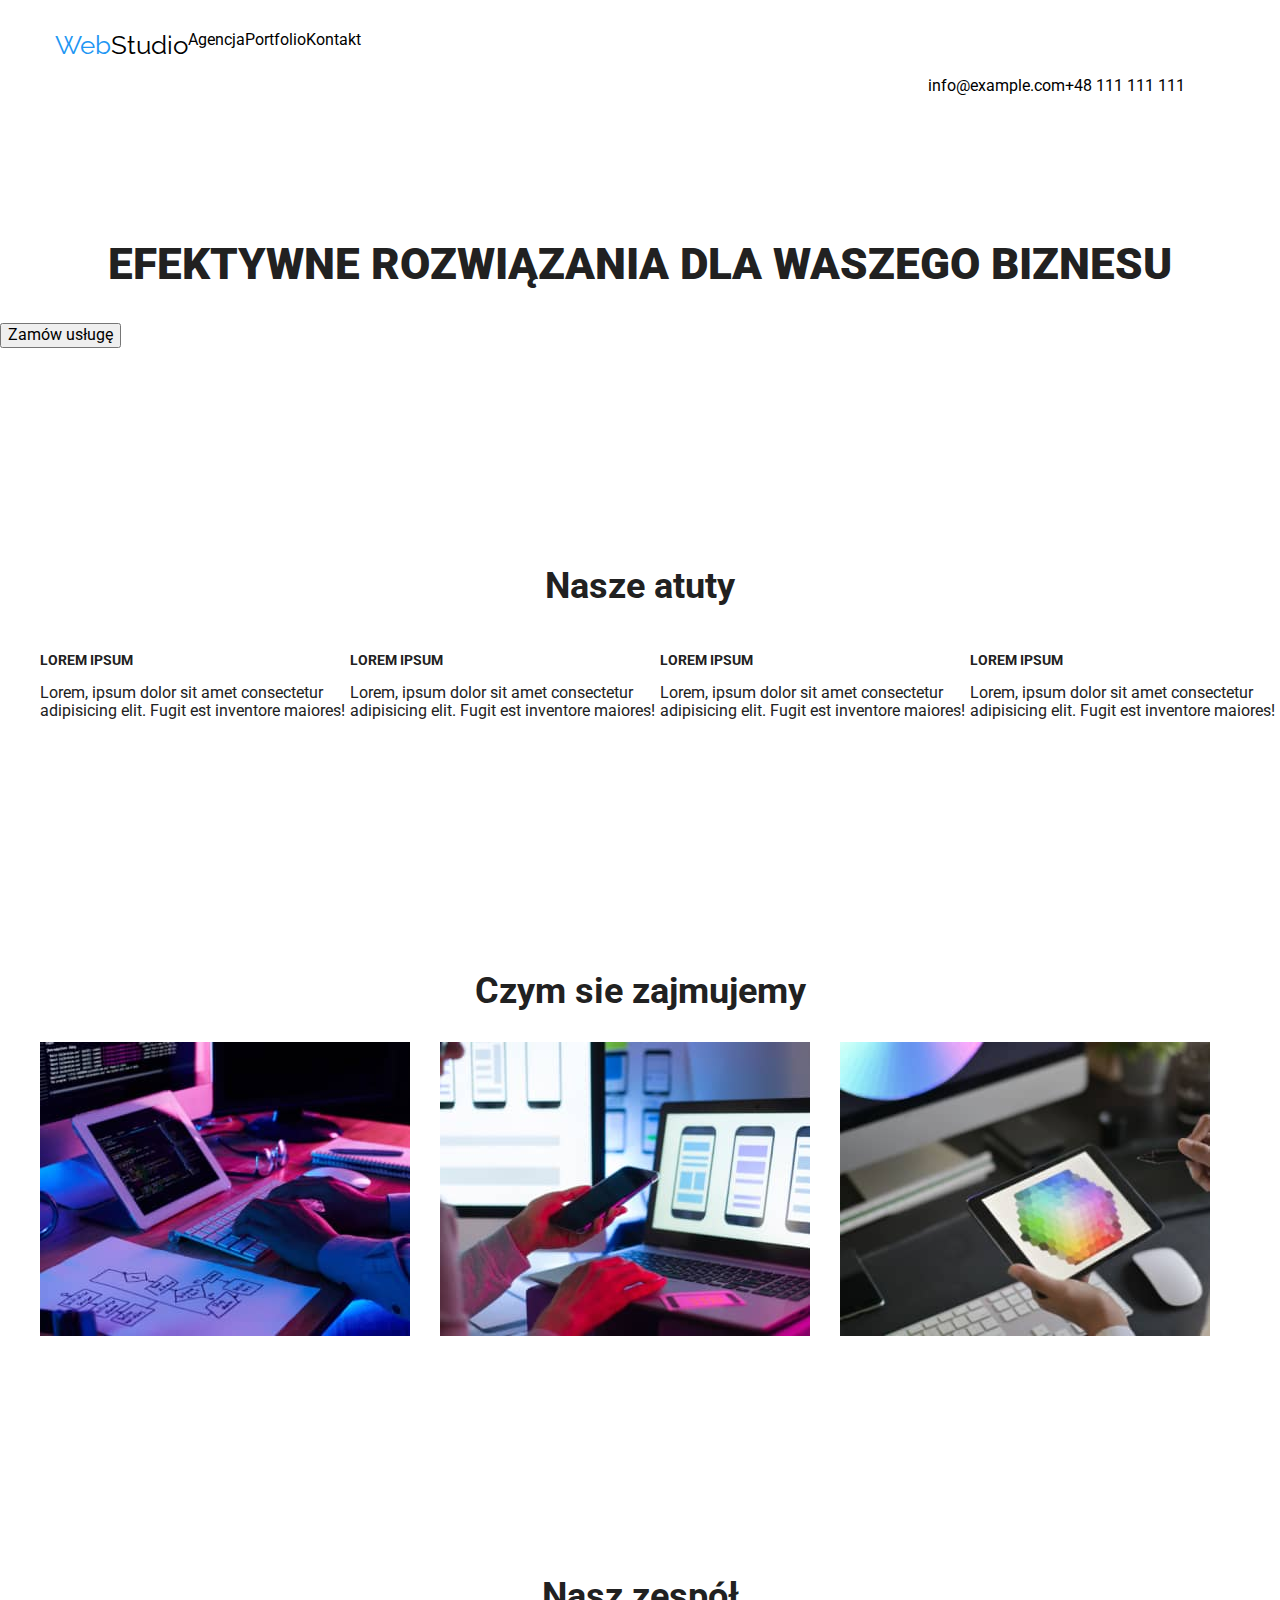
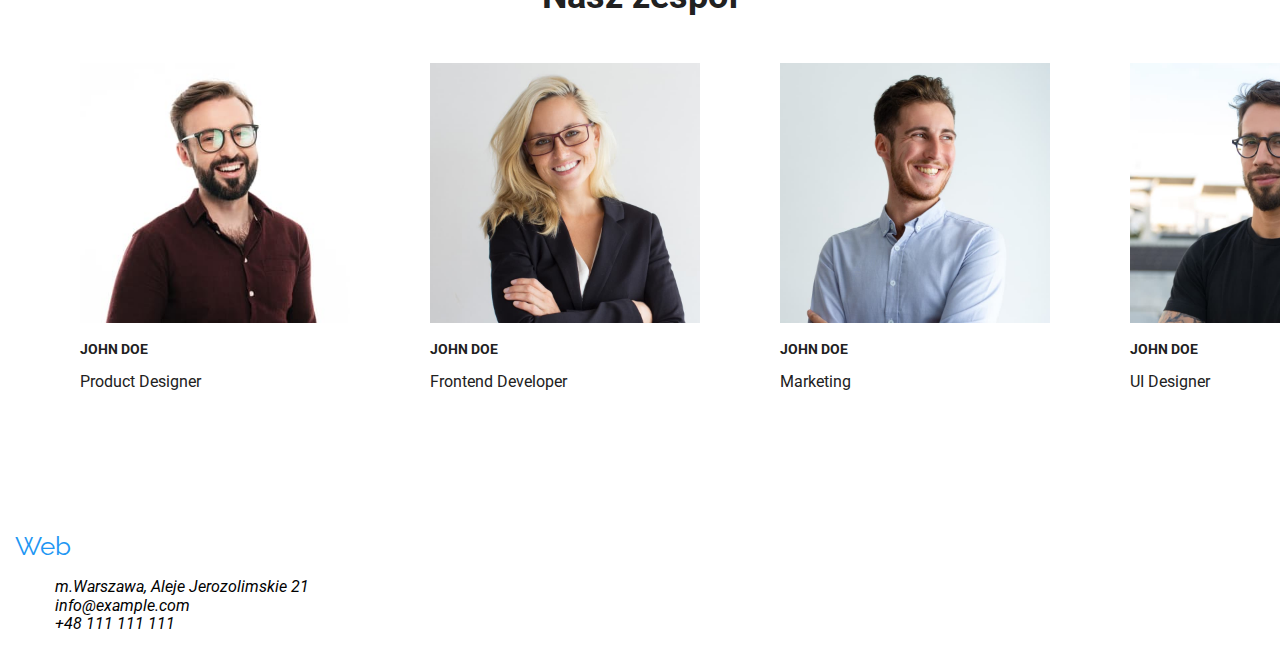
==== index.html @ 7a6cf85f "update" ====
<!DOCTYPE html>
<html lang="pl">
  <head>
    <meta charset="UTF-8" />
    <link
      rel="stylesheet"
      href="https://cdnjs.cloudflare.com/ajax/libs/modern-normalize/1.0.0/modern-normalize.min.css"
    />
    <link rel="stylesheet" href="css/styles.css" />
    <link
      href="https://fonts.googleapis.com/css2?family=Raleway:wght@700&family=Roboto:wght@400;500;700;900&display=swap"
      rel="stylesheet"
    />
    <title>Studio</title>
  </head>
  <body>
    <header class="container">
      <div class="menu">
        <nav>
          <ul class="list">
            <li>
              <a class="link" href="index.html"
                ><span class="logo">Web</span
                ><span class="logo-text-black">Studio</span></a
              >
            </li>
            <li><a class="link" href="agency.html">Agencja</a></li>
            <li><a class="link" href="portfolio.html">Portfolio</a></li>
            <li><a class="link" href="contact.html">Kontakt</a></li>
          </ul>
        </nav>
      </div>
      <div class="topcontact">
        <a class="link" href="mailto:info@example.com"> info@example.com </a>
        <a class="link" href="tel:+48111111111"> +48 111 111 111 </a>
      </div>
    </header>
    <main>
      <section class="section" class="dark-panel">
        <h1 class="section-title">Efektywne rozwiązania dla waszego biznesu</h1>
        <button class="button" id="Zamów">Zamów usługę</button>
      </section>
      <section class="section">
        <h2 class="section-title">Nasze atuty</h2>
        <ul class="list">
          <li>
            <h3>Lorem ipsum</h3>
            <p>
              Lorem, ipsum dolor sit amet consectetur adipisicing elit. Fugit
              est inventore maiores!
            </p>
          </li>
          <li>
            <h3>Lorem ipsum</h3>
            <p>
              Lorem, ipsum dolor sit amet consectetur adipisicing elit. Fugit
              est inventore maiores!
            </p>
          </li>
          <li>
            <h3>Lorem ipsum</h3>
            <p>
              Lorem, ipsum dolor sit amet consectetur adipisicing elit. Fugit
              est inventore maiores!
            </p>
          </li>
          <li>
            <h3>Lorem ipsum</h3>
            <p>
              Lorem, ipsum dolor sit amet consectetur adipisicing elit. Fugit
              est inventore maiores!
            </p>
          </li>
        </ul>
      </section>
      <section class="section">
        <h2 class="section-title">Czym sie zajmujemy</h2>
        <ul class="list">
          <li class="imgbox">
            <a href="images/homepage/comp1.jpg">
              <img
                src="images/homepage/comp1.jpg"
                alt="Dłonie pracujące na klawiaturze, z lewej strony wykres na papierze, pomiędzy klawiaturą a ekranem komputerowym tablet,wszystko skąpane w rózowym i błękitnym świetle"
              />
            </a>
          </li>
          <li class="imgbox">
            <a href="images/homepage/comp2.jpg">
              <img
                src="images/homepage/comp2.jpg"
                alt="Prawa ręka na padzie otwartego laptopa, lewa ręka trzyma telefon komórkowy a z lewej strony znajduje się ekran komputerowy."
                width="370"
                height="294"
              />
            </a>
          </li>
          <li>
            <a href="images/homepage/comp3.jpg">
              <img
                src="images/homepage/comp3.jpg"
                alt="Lewa ręka trzyma tablet ponad klawiaturą, przed ekranem komputerowym."
                width="370"
                height="294"
              />
            </a>
          </li>
        </ul>
      </section>
      <section class="section">
        <h2 class="section-title">Nasz zespół</h2>
        <ul class="list">
          <li>
            <figure>
              <img
                src="images/homepage/JohnDoeProduct.jpg"
                alt="Brodaty mężczyzna w okularach uśmiecha się"
                width="270"
                height="260"
              />
              <figcaption>
                <h3>John Doe</h3>
                <p>Product Designer</p>
              </figcaption>
            </figure>
          </li>
          <li>
            <figure>
              <img
                src="images/homepage/JohnDoeFront.jpg"
                alt="Kobieta w okularach uśmiecha się"
                width="270"
                height="260"
              />
              <figcaption>
                <h3>John Doe</h3>
                <p>Frontend Developer</p>
              </figcaption>
            </figure>
          </li>
          <li>
            <figure>
              <img
                src="images/homepage/JohnDoeMark.jpg"
                alt="Mężczyzna w białej koszuli"
                width="270"
                height="260"
              />
              <figcaption>
                <h3>John Doe</h3>
                <p>Marketing</p>
              </figcaption>
            </figure>
          </li>
          <li>
            <figure>
              <img
                src="images/homepage/JohnDoeUI.jpg"
                alt="Mężczyzna w czarnym podkoszulku"
                width="270"
                height="260"
              />
              <figcaption>
                <h3>John Doe</h3>
                <p>UI Designer</p>
              </figcaption>
            </figure>
          </li>
        </ul>
      </section>
    </main>
    <footer class="container">
      <a class="link" href="index.html"
        ><span class="logo">Web</span
        ><span class="logo-text-white">Studio</span></a
      >
      <address>
        <ul id="column" class="list">
          <li><a class="link"> m.Warszawa, Aleje Jerozolimskie 21 </a></li>
          <li>
            <a class="link" href="mailto:info@example.com">
              info@example.com
            </a>
          </li>
          <li><a class="link" href="tel:+48111111111"> +48 111 111 111 </a></li>
        </ul>
      </address>
    </footer>
  </body>
</html>
---- css/styles.css ----
:root {
  --color-brandblack: rgb(33,33,33); 
  --color-brandblue: rgb(33,150,243);
  --color-brandgrey: rgb(75,75,75);
  --color-branddark: rgb(47,48,58);
  --color-black: rgb(0,0,0);
  --color-white: rgb(255,255,255);
 }
   
  body {
    font-family: "Roboto", sans-serif;
    color: var(--color-brandblack);
  }
    
      h1 {
      font-weight: 900;
      font-size: 44px;
      line-height: 60px;
      text-transform: uppercase;
      }
      
      h2 {
      font-weight: 700;
      font-size: 36px;
      line-height: 42.19px;
      }
    
      h3 {
        font-weight: 700;
        font-size: 14px;
        line-height: 16px;
        text-transform: uppercase;
      }

      .container {
        width: 1200px;
        padding: 15px;
        border: 0px;
      }
    
  .link {
    text-decoration: none;
    color: var(--color-black);
  }
  
  .link:hover,
  .link:focus {
    color: var(--color-brandblue);
  }
  
  .list {
    list-style-type: none;
    display: flex;
  }
 
  .button:hover,
  .button:focus {
    color: var(--color-brandblue);
  }

  .container {
    width: 1200px;
    padding: 15px;
    border: 0px;
  }

  .menu {
    display: flex;
    justify-content: flex-start;
  }

  .topcontact {
    display: flex;
    justify-content: flex-end;
   }

  .section {
    padding: 94px 0px;
  }
  
  .imgbox {
    border: 0px;
    margin-right: 30px;
  }
 
/*.card-set{
  display: flex;
  flex-wrap: wrap;
  gap: 10px;
}
.card {
  flex-basis: calc(100%-20px) / 3;
  margin-bottom: 5px;

}*/

.logo {
  font-family: "Raleway", sans-serif;
  font-weight: 400;
  font-size: 26px;
  color: var(--color-brandblue);
}

.logo-text-black {
  font-family: "Raleway", sans-serif;
  font-weight: 400;
  font-size: 26px;
  color: var(--color-black);
}

.logo-text-white {
  font-family: "Raleway", sans-serif;
  font-weight: 400;
  font-size: 26px;
  color: var(--color-white);
}

#column {
  flex-direction: column;
}

.section-title {
  text-align: center;
}
 
.dark-panel {
  background-color: var(--color-branddark);
  width: 1600px;
  height: 600px;
}
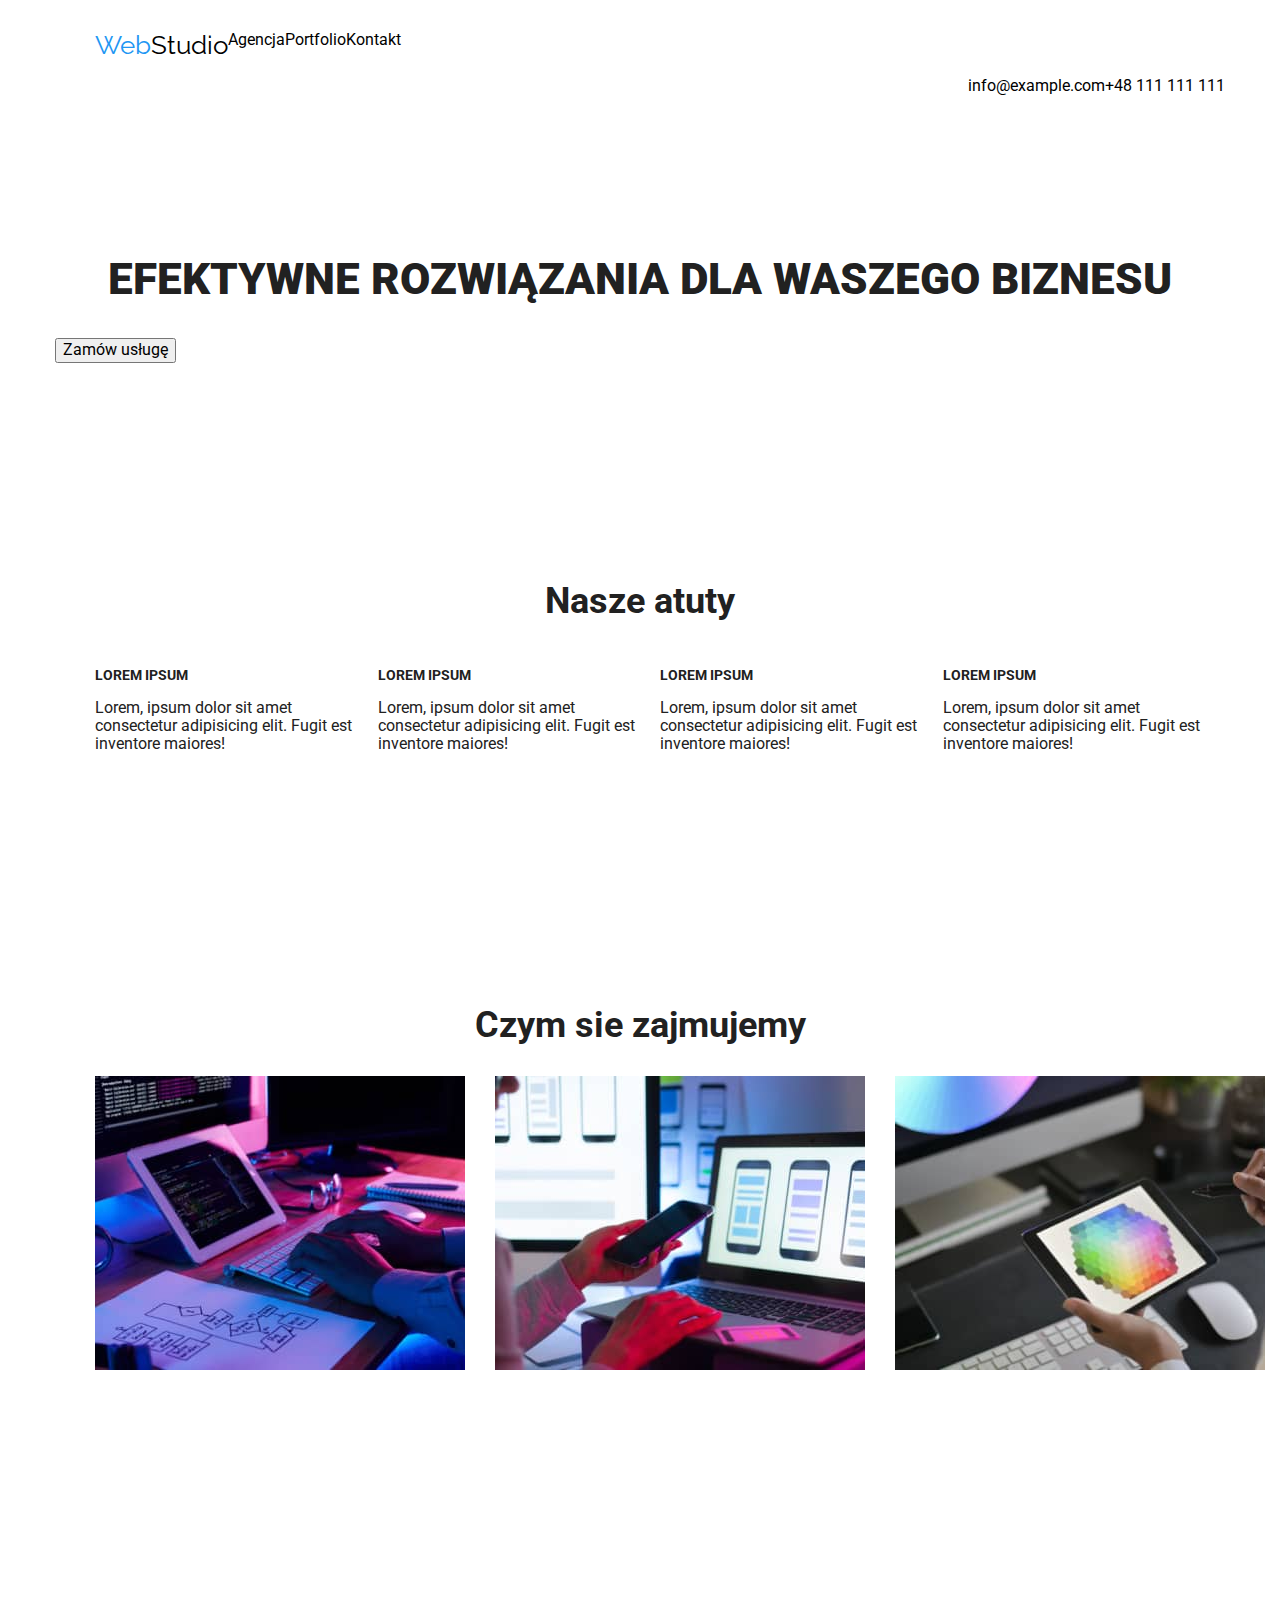
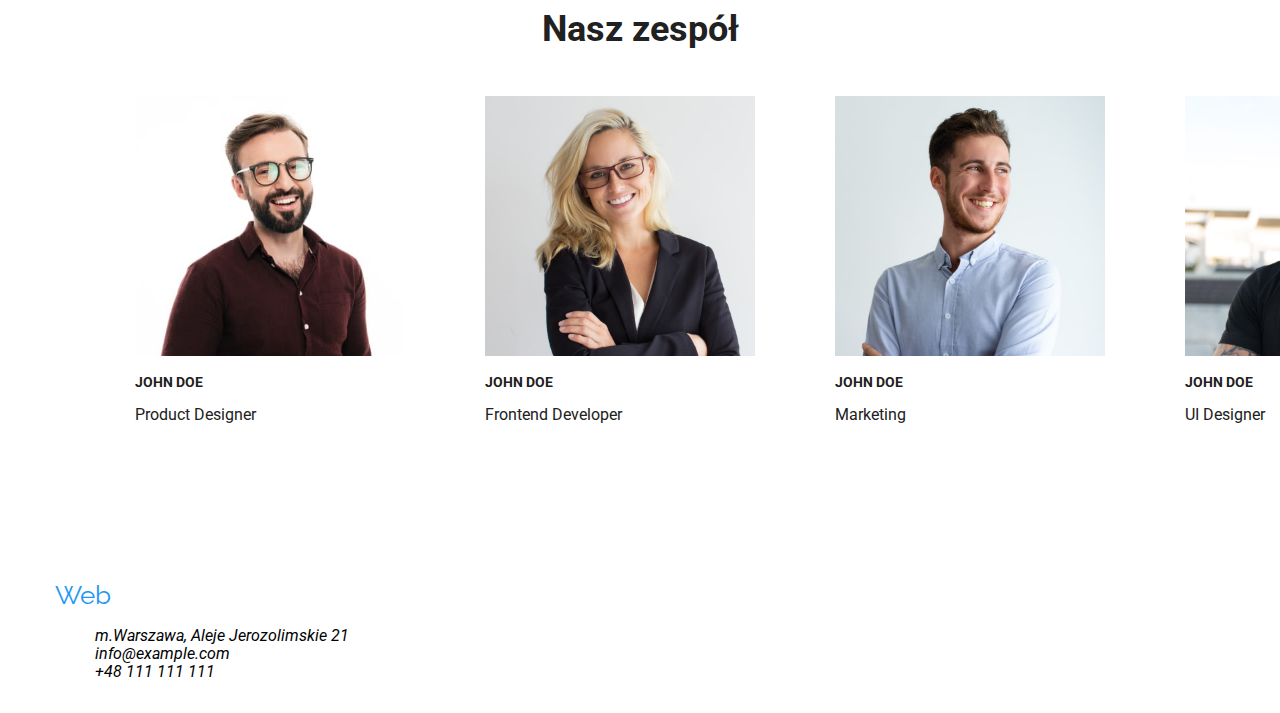
==== commit e028f93a: "Update index.html" ====
--- a/index.html
+++ b/index.html
@@ -35,7 +35,7 @@
         <a class="link" href="tel:+48111111111"> +48 111 111 111 </a>
       </div>
     </header>
-    <main>
+    <main class="container">
       <section class="section" class="dark-panel">
         <h1 class="section-title">Efektywne rozwiązania dla waszego biznesu</h1>
         <button class="button" id="Zamów">Zamów usługę</button>
--- a/css/styles.css
+++ b/css/styles.css
@@ -62,6 +62,7 @@
     width: 1200px;
     padding: 15px;
     border: 0px;
+    margin: auto;
   }
 
   .menu {
@@ -124,6 +125,7 @@
 }
  
 .dark-panel {
+  display: inline;
   background-color: var(--color-branddark);
   width: 1600px;
   height: 600px;
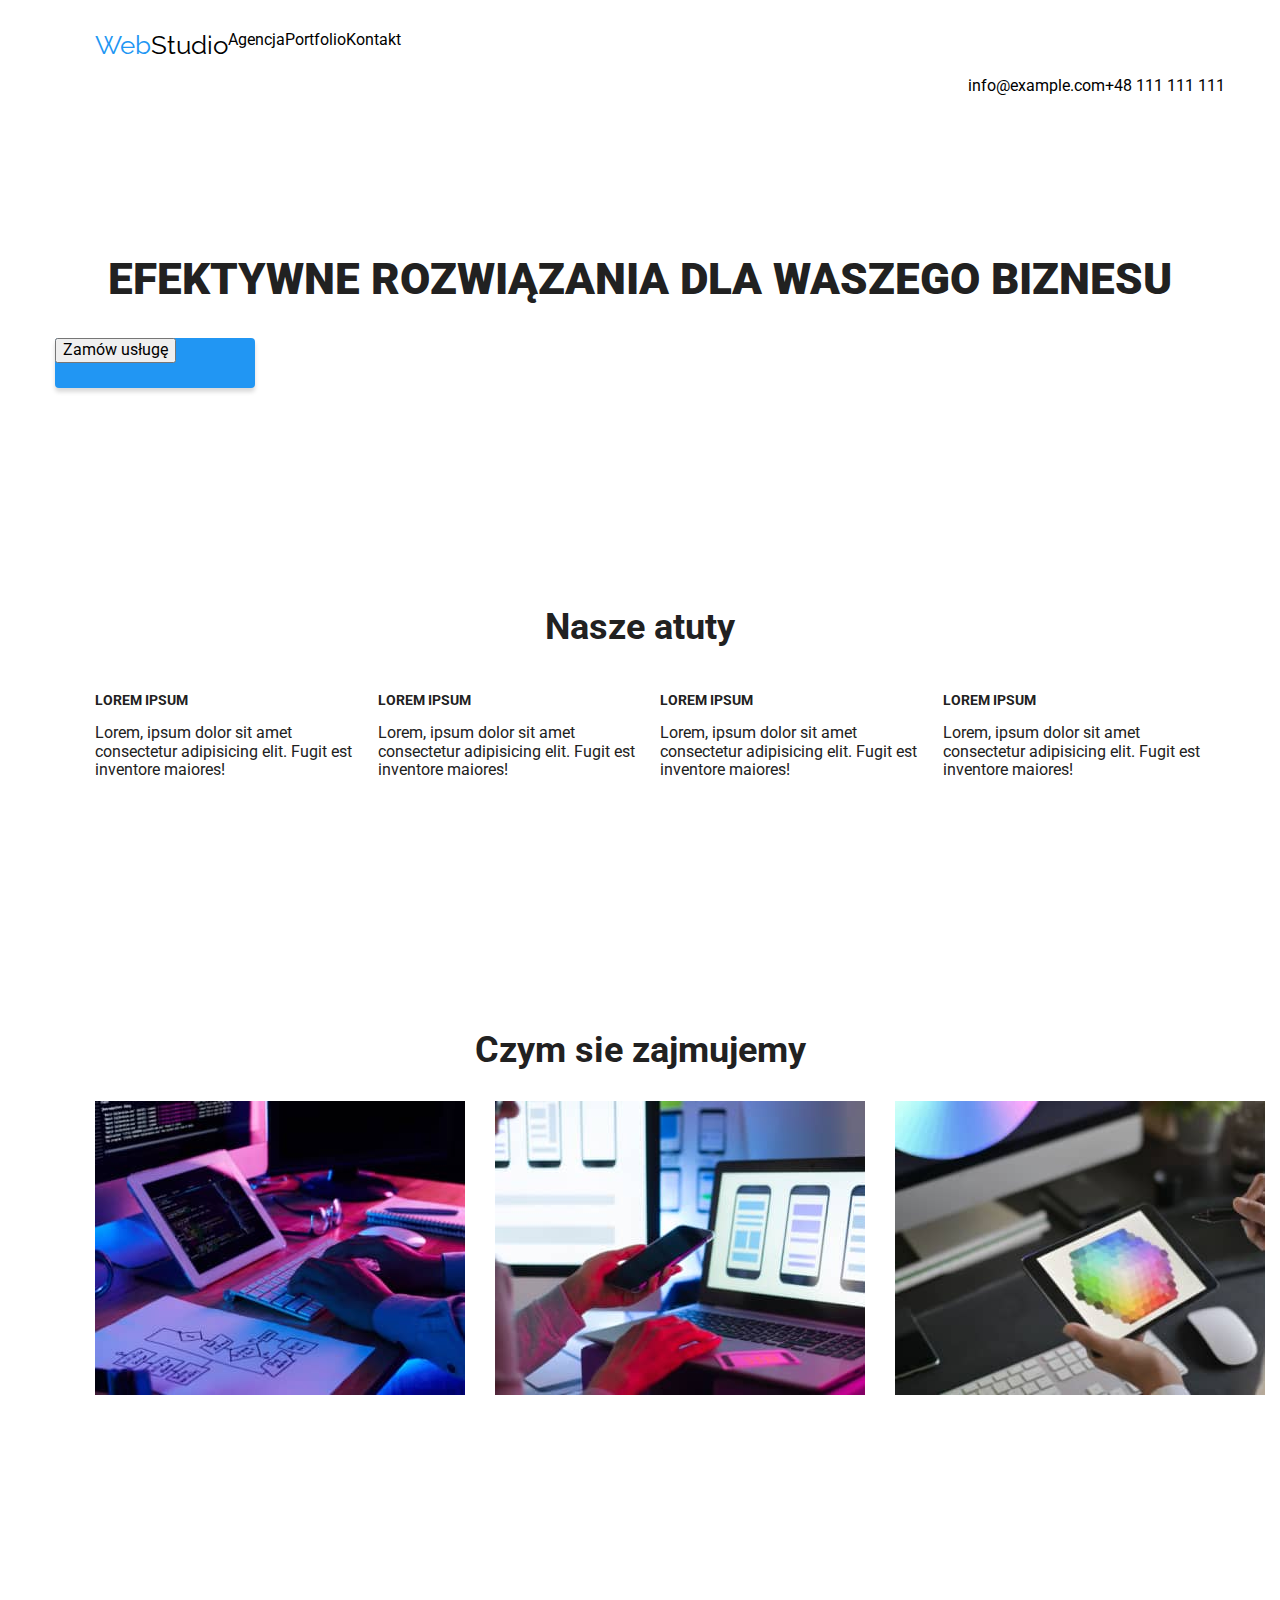
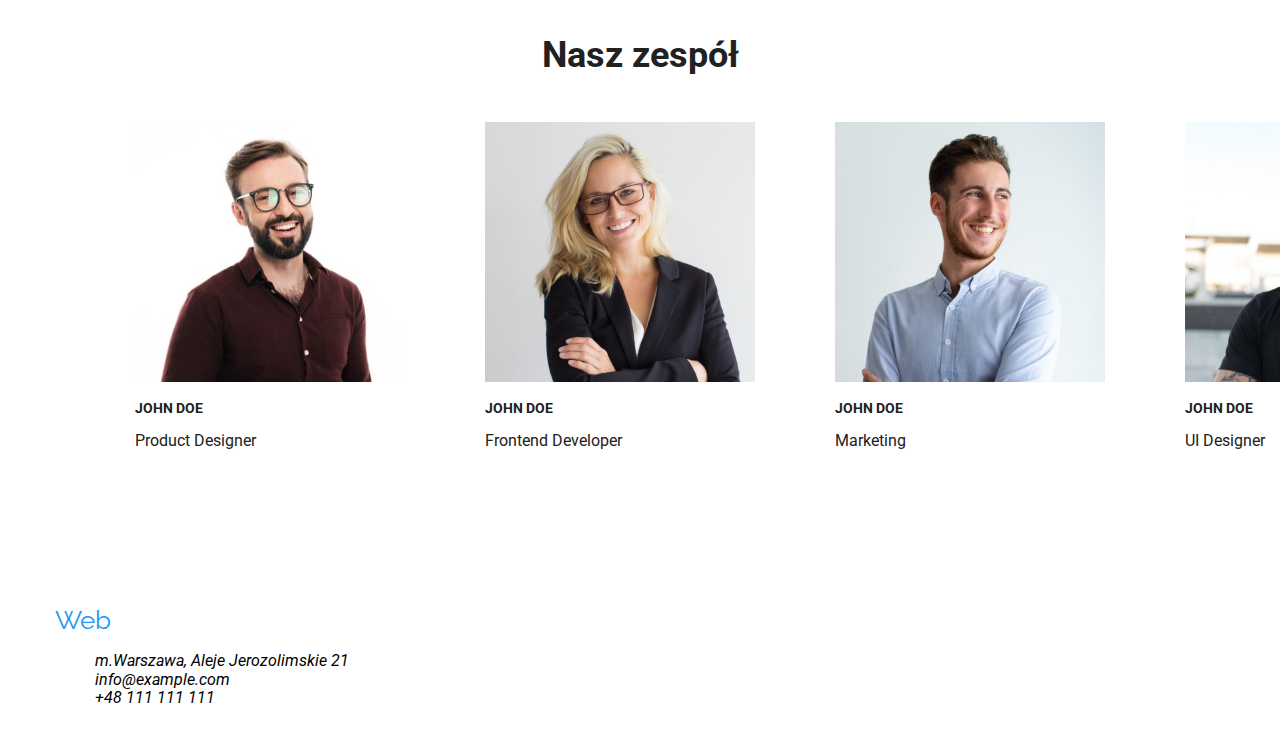
==== commit 8d75bfa7: "update" ====
--- a/index.html
+++ b/index.html
@@ -38,7 +38,9 @@
     <main class="container">
       <section class="section" class="dark-panel">
         <h1 class="section-title">Efektywne rozwiązania dla waszego biznesu</h1>
-        <button class="button" id="Zamów">Zamów usługę</button>
+        <div class="box-button">
+        <button class="button" id="Zamów" ">Zamów usługę</button>
+      </div>
       </section>
       <section class="section">
         <h2 class="section-title">Nasze atuty</h2>
--- a/css/styles.css
+++ b/css/styles.css
@@ -76,6 +76,7 @@
    }
 
   .section {
+    display: block;
     padding: 94px 0px;
   }
   
@@ -130,3 +131,13 @@
   width: 1600px;
   height: 600px;
 }
+
+.box-button {
+width: 200px;
+height: 50px;
+left: 700px;
+top: 430px;
+background: var(--color-brandblue);
+box-shadow: 0px 4px 4px rgba(0, 0, 0, 0.15);
+border-radius: 4px;
+}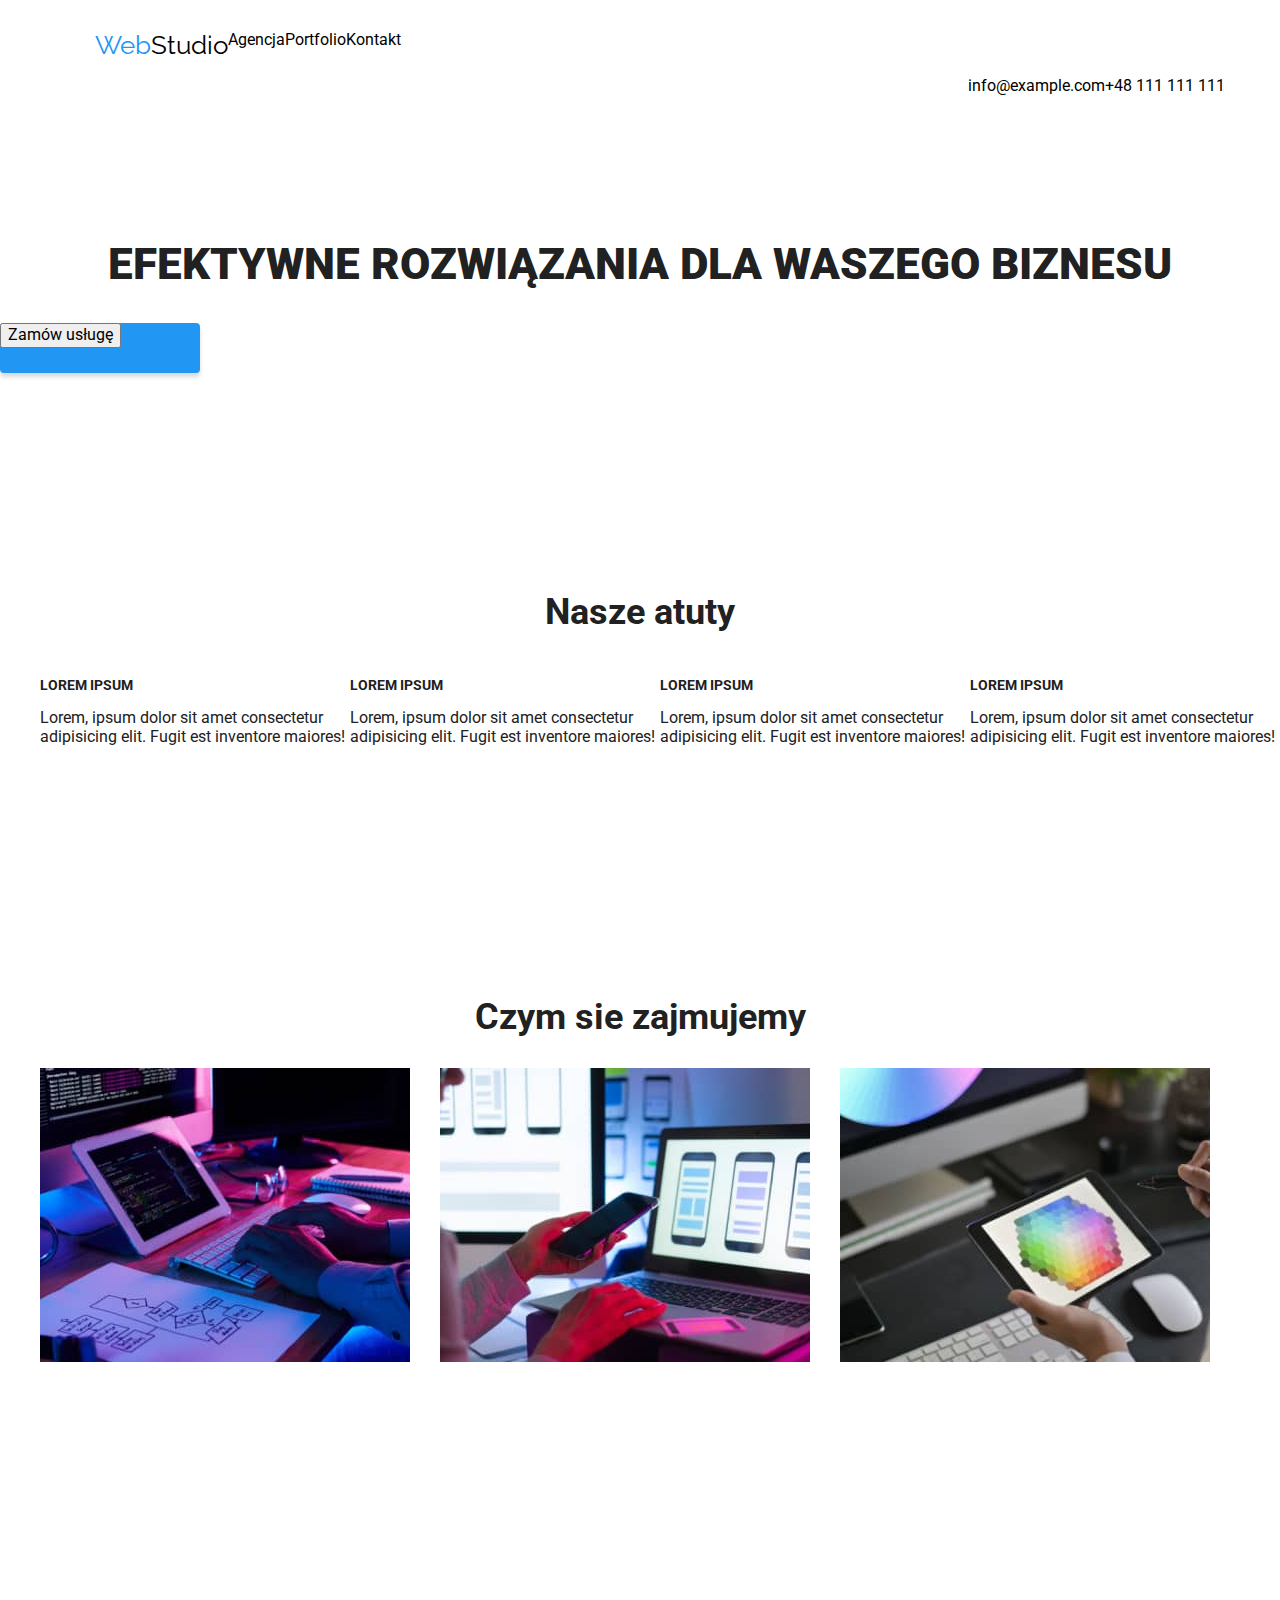
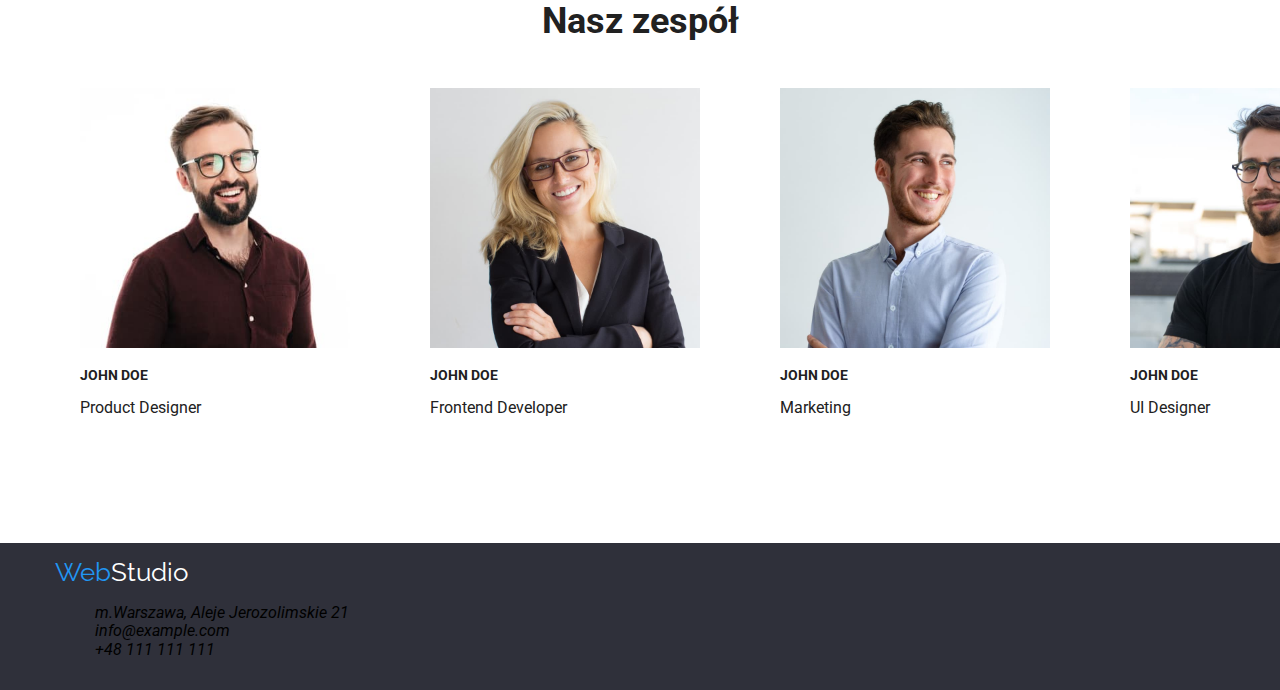
==== commit b60dcc15: "update" ====
--- a/index.html
+++ b/index.html
@@ -14,8 +14,8 @@
     <title>Studio</title>
   </head>
   <body>
-    <header class="container">
-      <div class="menu">
+    <header class="container" class="menu">
+      <div>
         <nav>
           <ul class="list">
             <li>
@@ -35,14 +35,14 @@
         <a class="link" href="tel:+48111111111"> +48 111 111 111 </a>
       </div>
     </header>
-    <main class="container">
+    <main>
       <section class="section" class="dark-panel">
         <h1 class="section-title">Efektywne rozwiązania dla waszego biznesu</h1>
         <div class="box-button">
         <button class="button" id="Zamów" ">Zamów usługę</button>
       </div>
       </section>
-      <section class="section">
+      <section class="section" class="container">
         <h2 class="section-title">Nasze atuty</h2>
         <ul class="list">
           <li>
@@ -170,7 +170,8 @@
         </ul>
       </section>
     </main>
-    <footer class="container">
+    <footer>
+      <div class="container">
       <a class="link" href="index.html"
         ><span class="logo">Web</span
         ><span class="logo-text-white">Studio</span></a
@@ -186,6 +187,7 @@
           <li><a class="link" href="tel:+48111111111"> +48 111 111 111 </a></li>
         </ul>
       </address>
+    </div>
     </footer>
   </body>
 </html>
--- a/css/styles.css
+++ b/css/styles.css
@@ -30,12 +30,6 @@
         font-size: 14px;
         line-height: 16px;
         text-transform: uppercase;
-      }
-
-      .container {
-        width: 1200px;
-        padding: 15px;
-        border: 0px;
       }
     
   .link {
@@ -128,7 +122,7 @@
 .dark-panel {
   display: inline;
   background-color: var(--color-branddark);
-  width: 1600px;
+  width: 100%;
   height: 600px;
 }
 
@@ -140,4 +134,9 @@
 background: var(--color-brandblue);
 box-shadow: 0px 4px 4px rgba(0, 0, 0, 0.15);
 border-radius: 4px;
-}+}
+
+footer {
+background-color: var(--color-branddark);
+width: 100%;
+}
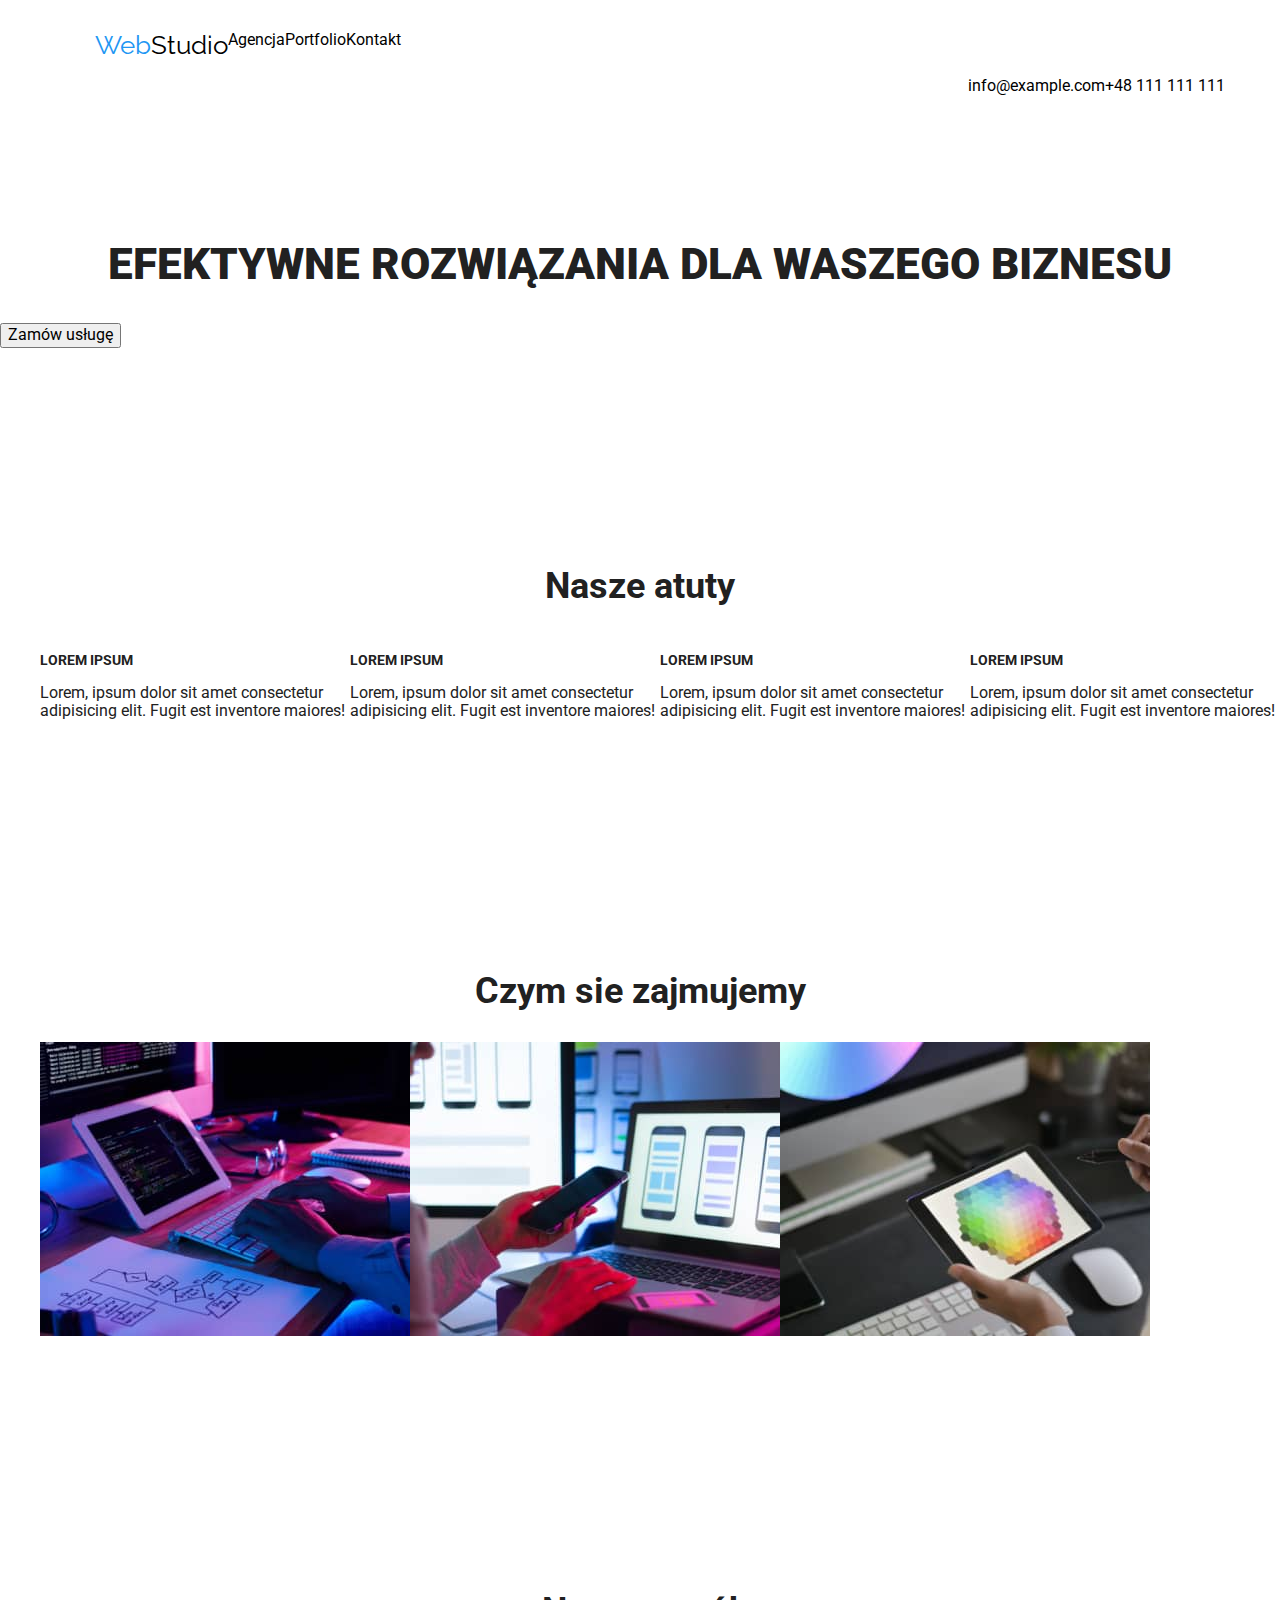
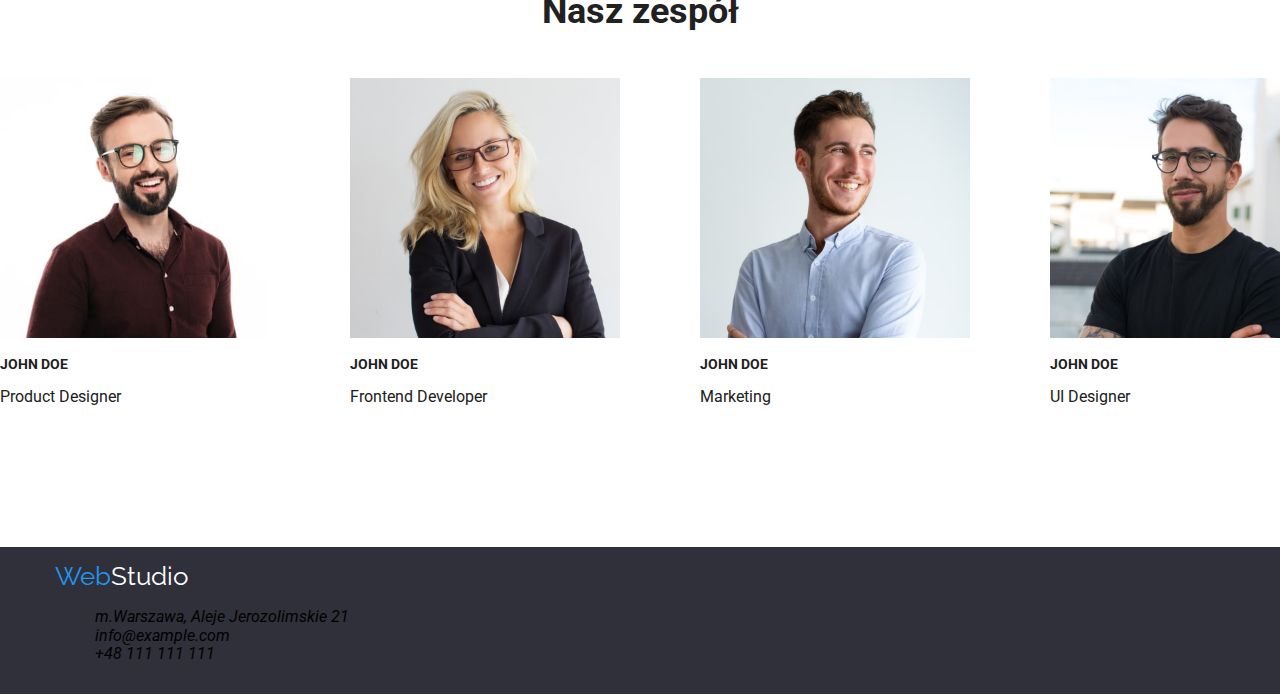
==== commit 28b33086: "upadte" ====
--- a/index.html
+++ b/index.html
@@ -38,9 +38,8 @@
     <main>
       <section class="section" class="dark-panel">
         <h1 class="section-title">Efektywne rozwiązania dla waszego biznesu</h1>
-        <div class="box-button">
-        <button class="button" id="Zamów" ">Zamów usługę</button>
-      </div>
+        <button class="button" class="box-button" id="Zamów" ">Zamów usługę</button>
+  
       </section>
       <section class="section" class="container">
         <h2 class="section-title">Nasze atuty</h2>
@@ -109,8 +108,9 @@
         </ul>
       </section>
       <section class="section">
+        <div class="container">
         <h2 class="section-title">Nasz zespół</h2>
-        <ul class="list">
+        <ul class="list-team">
           <li>
             <figure>
               <img
@@ -168,6 +168,7 @@
             </figure>
           </li>
         </ul>
+      </div>
       </section>
     </main>
     <footer>
--- a/css/styles.css
+++ b/css/styles.css
@@ -46,7 +46,13 @@
     list-style-type: none;
     display: flex;
   }
- 
+
+  .list-team {
+    list-style-type: none;
+    display: flex;
+    justify-content: center;
+  }
+
   .button:hover,
   .button:focus {
     color: var(--color-brandblue);
@@ -74,7 +80,7 @@
     padding: 94px 0px;
   }
   
-  .imgbox {
+  .image {
     border: 0px;
     margin-right: 30px;
   }
@@ -139,4 +145,5 @@
 footer {
 background-color: var(--color-branddark);
 width: 100%;
+color: var(--color-white);
 }
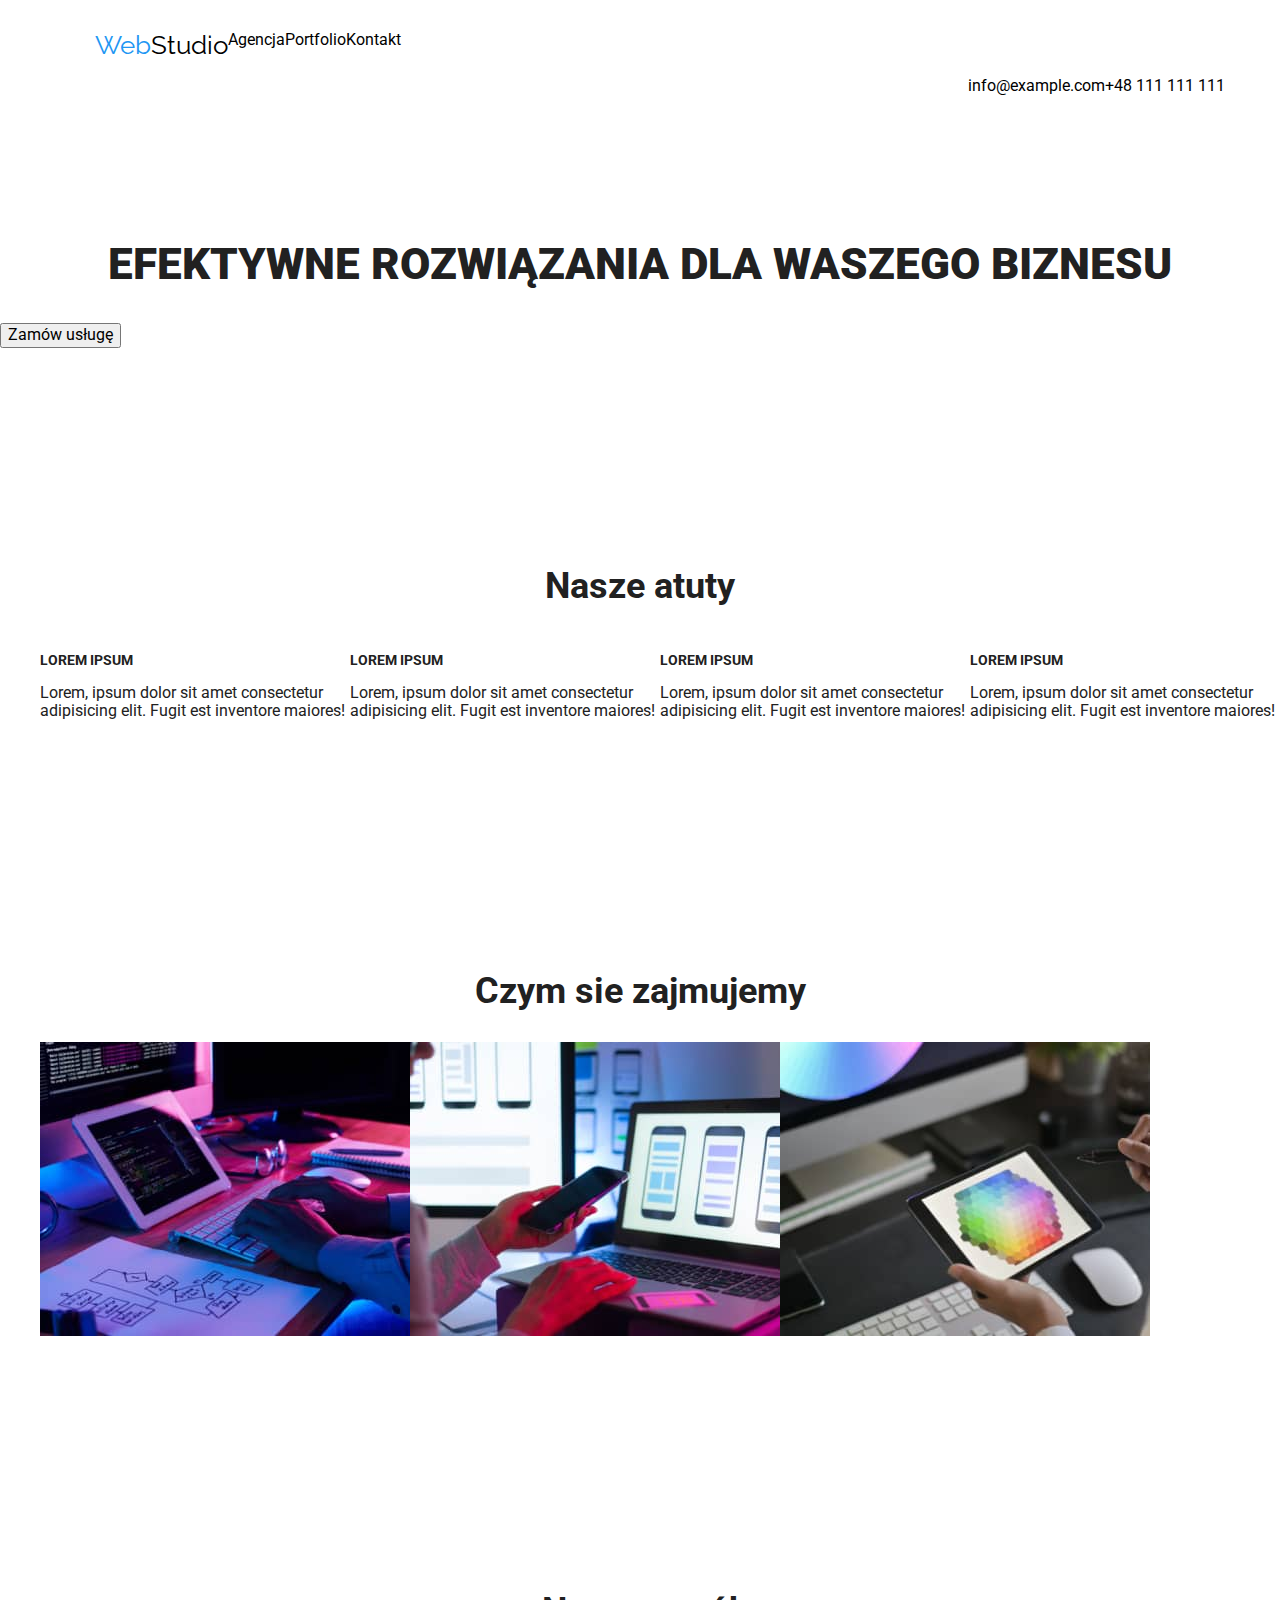
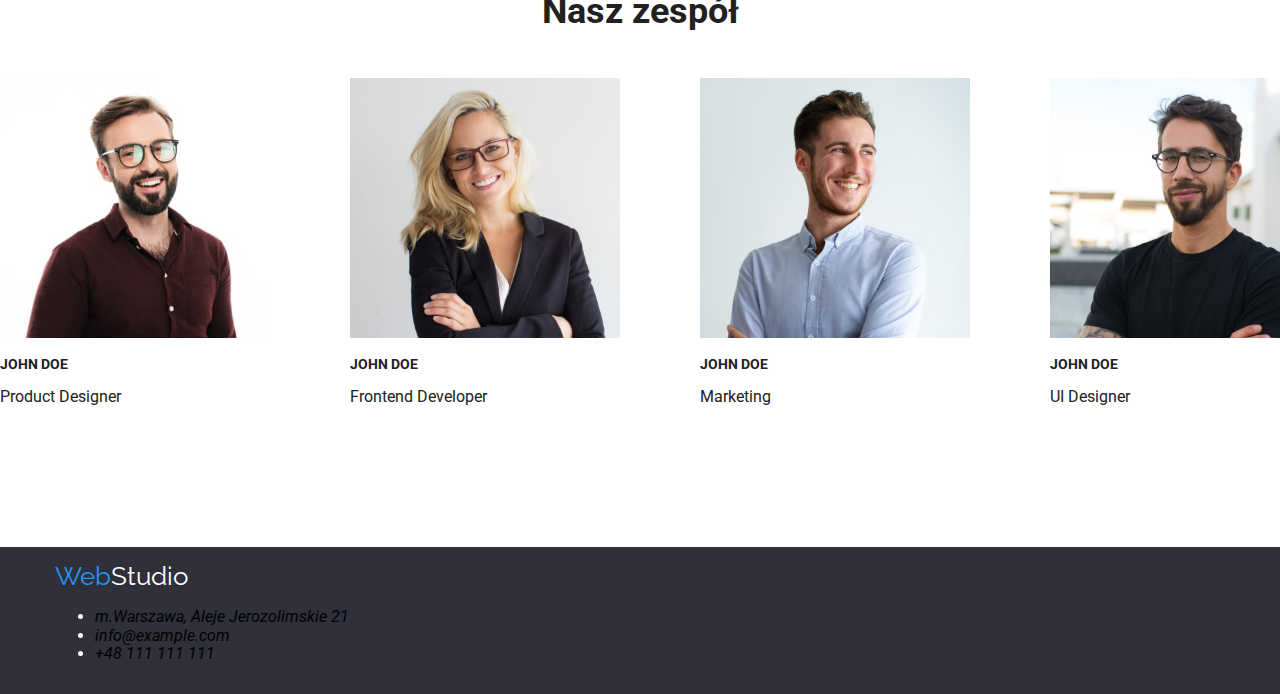
==== commit c6a24e44: "update" ====
--- a/index.html
+++ b/index.html
@@ -178,7 +178,7 @@
         ><span class="logo-text-white">Studio</span></a
       >
       <address>
-        <ul id="column" class="list">
+        <ul class="list-footer">
           <li><a class="link"> m.Warszawa, Aleje Jerozolimskie 21 </a></li>
           <li>
             <a class="link" href="mailto:info@example.com">
--- a/css/styles.css
+++ b/css/styles.css
@@ -51,6 +51,7 @@
     list-style-type: none;
     display: flex;
     justify-content: center;
+    
   }
 
   .button:hover,
@@ -117,7 +118,7 @@
   color: var(--color-white);
 }
 
-#column {
+.list-footer {
   flex-direction: column;
 }
 
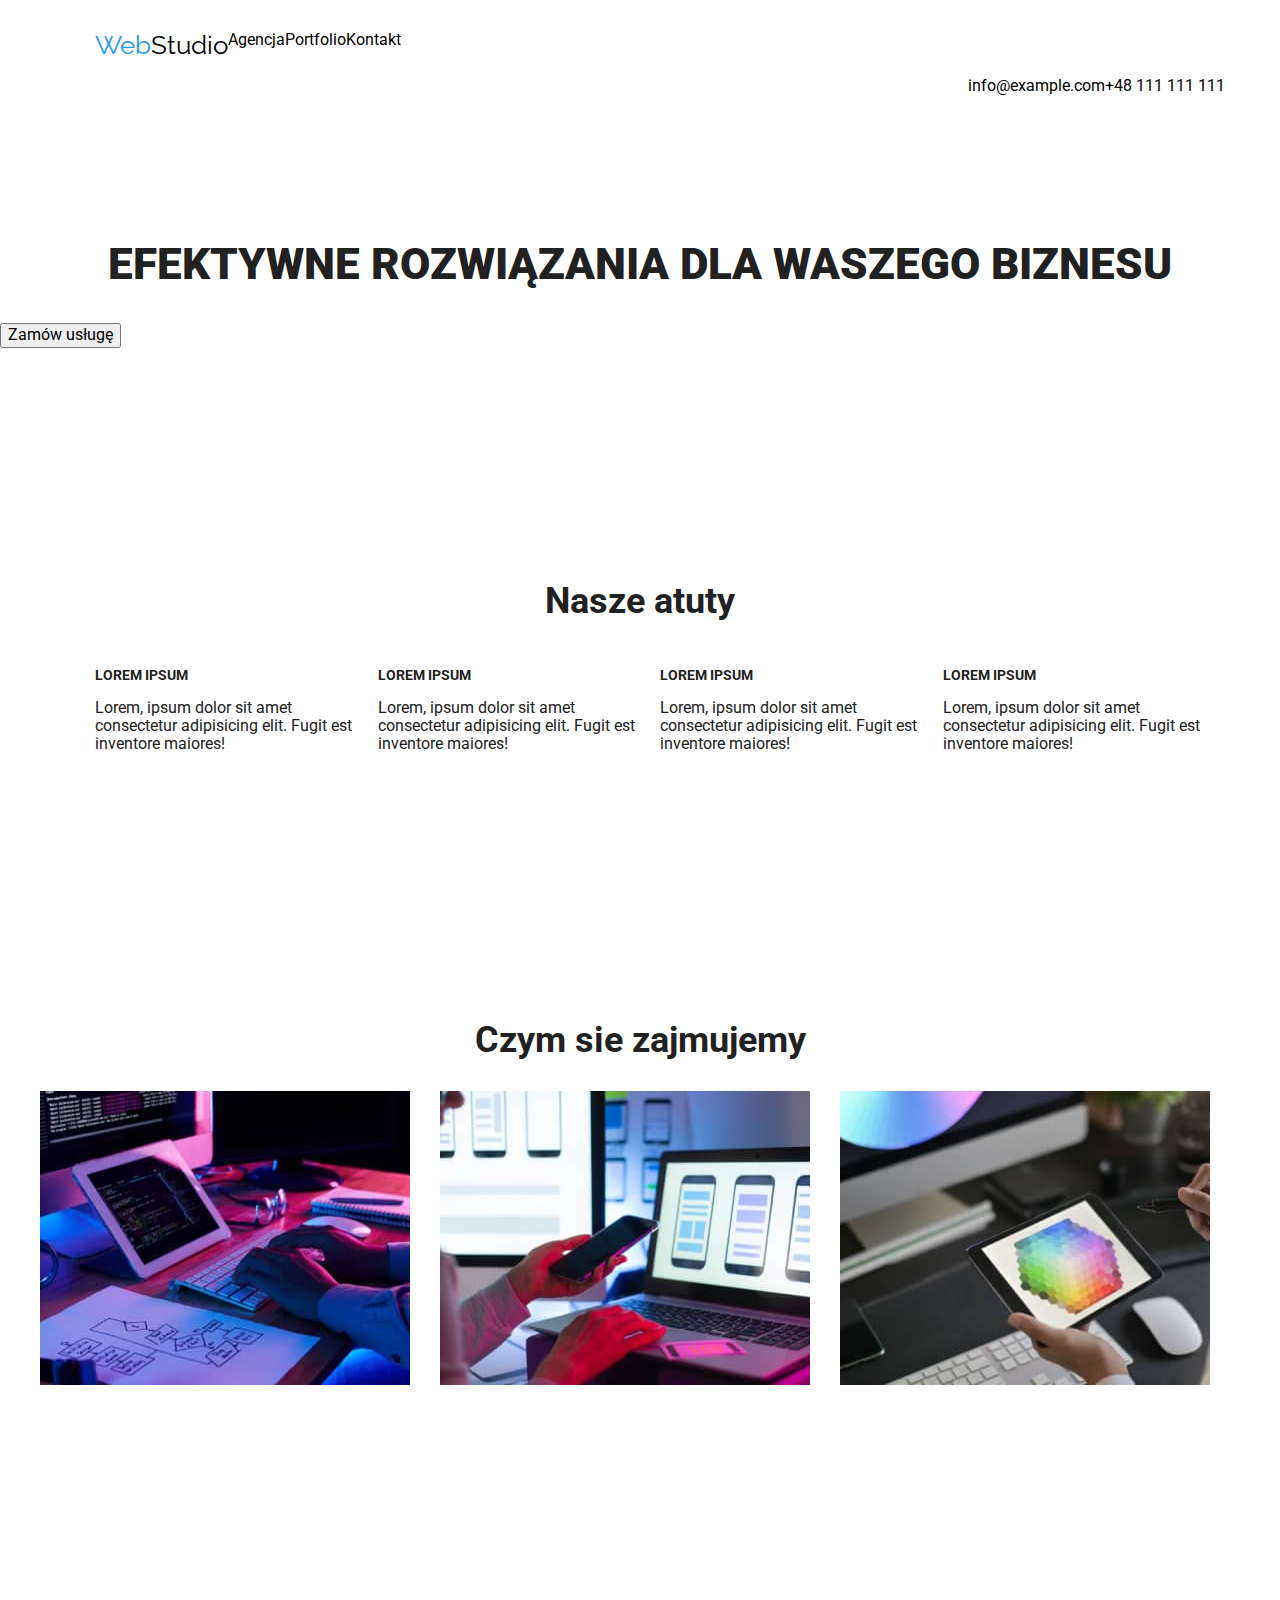
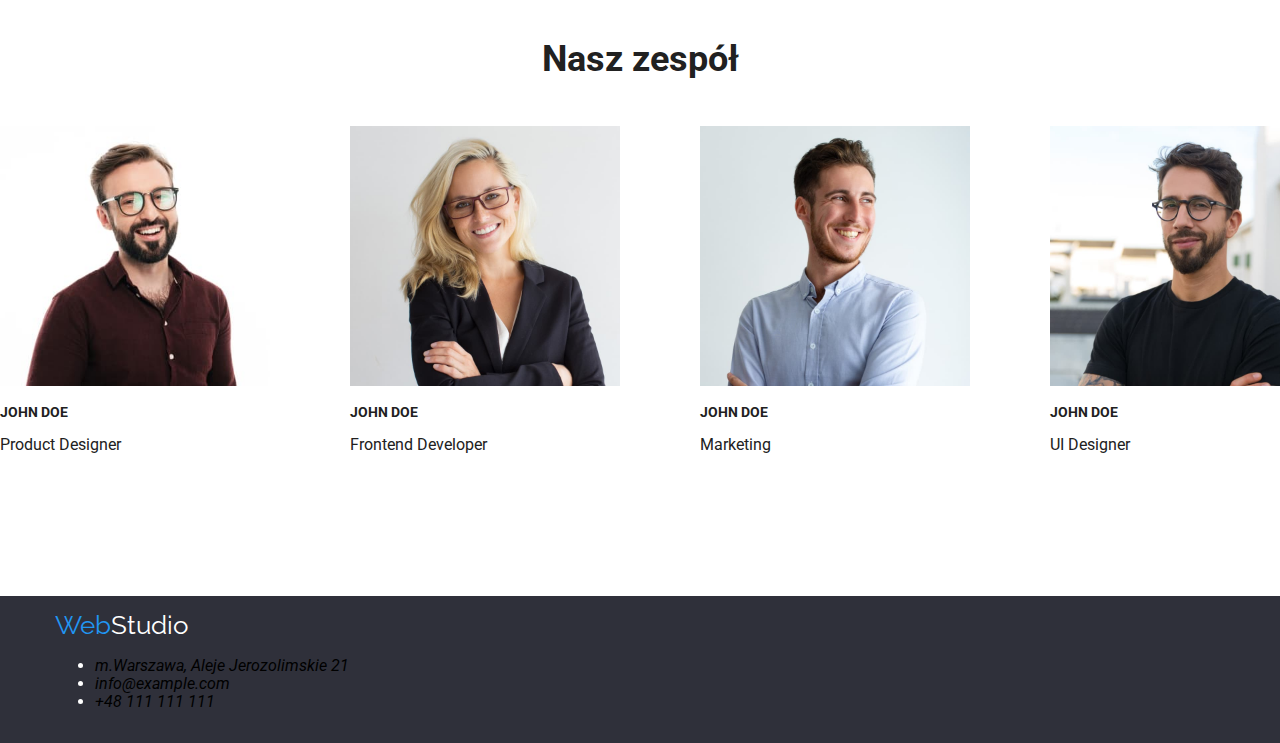
==== commit 66a80a9f: "Update index.html" ====
--- a/index.html
+++ b/index.html
@@ -41,7 +41,8 @@
         <button class="button" class="box-button" id="Zamów" ">Zamów usługę</button>
   
       </section>
-      <section class="section" class="container">
+      <section class="section">
+        <div class="container">
         <h2 class="section-title">Nasze atuty</h2>
         <ul class="list">
           <li>
@@ -73,11 +74,12 @@
             </p>
           </li>
         </ul>
+      </div>
       </section>
       <section class="section">
         <h2 class="section-title">Czym sie zajmujemy</h2>
         <ul class="list">
-          <li class="imgbox">
+          <li class="image">
             <a href="images/homepage/comp1.jpg">
               <img
                 src="images/homepage/comp1.jpg"
@@ -85,7 +87,7 @@
               />
             </a>
           </li>
-          <li class="imgbox">
+          <li class="image">
             <a href="images/homepage/comp2.jpg">
               <img
                 src="images/homepage/comp2.jpg"
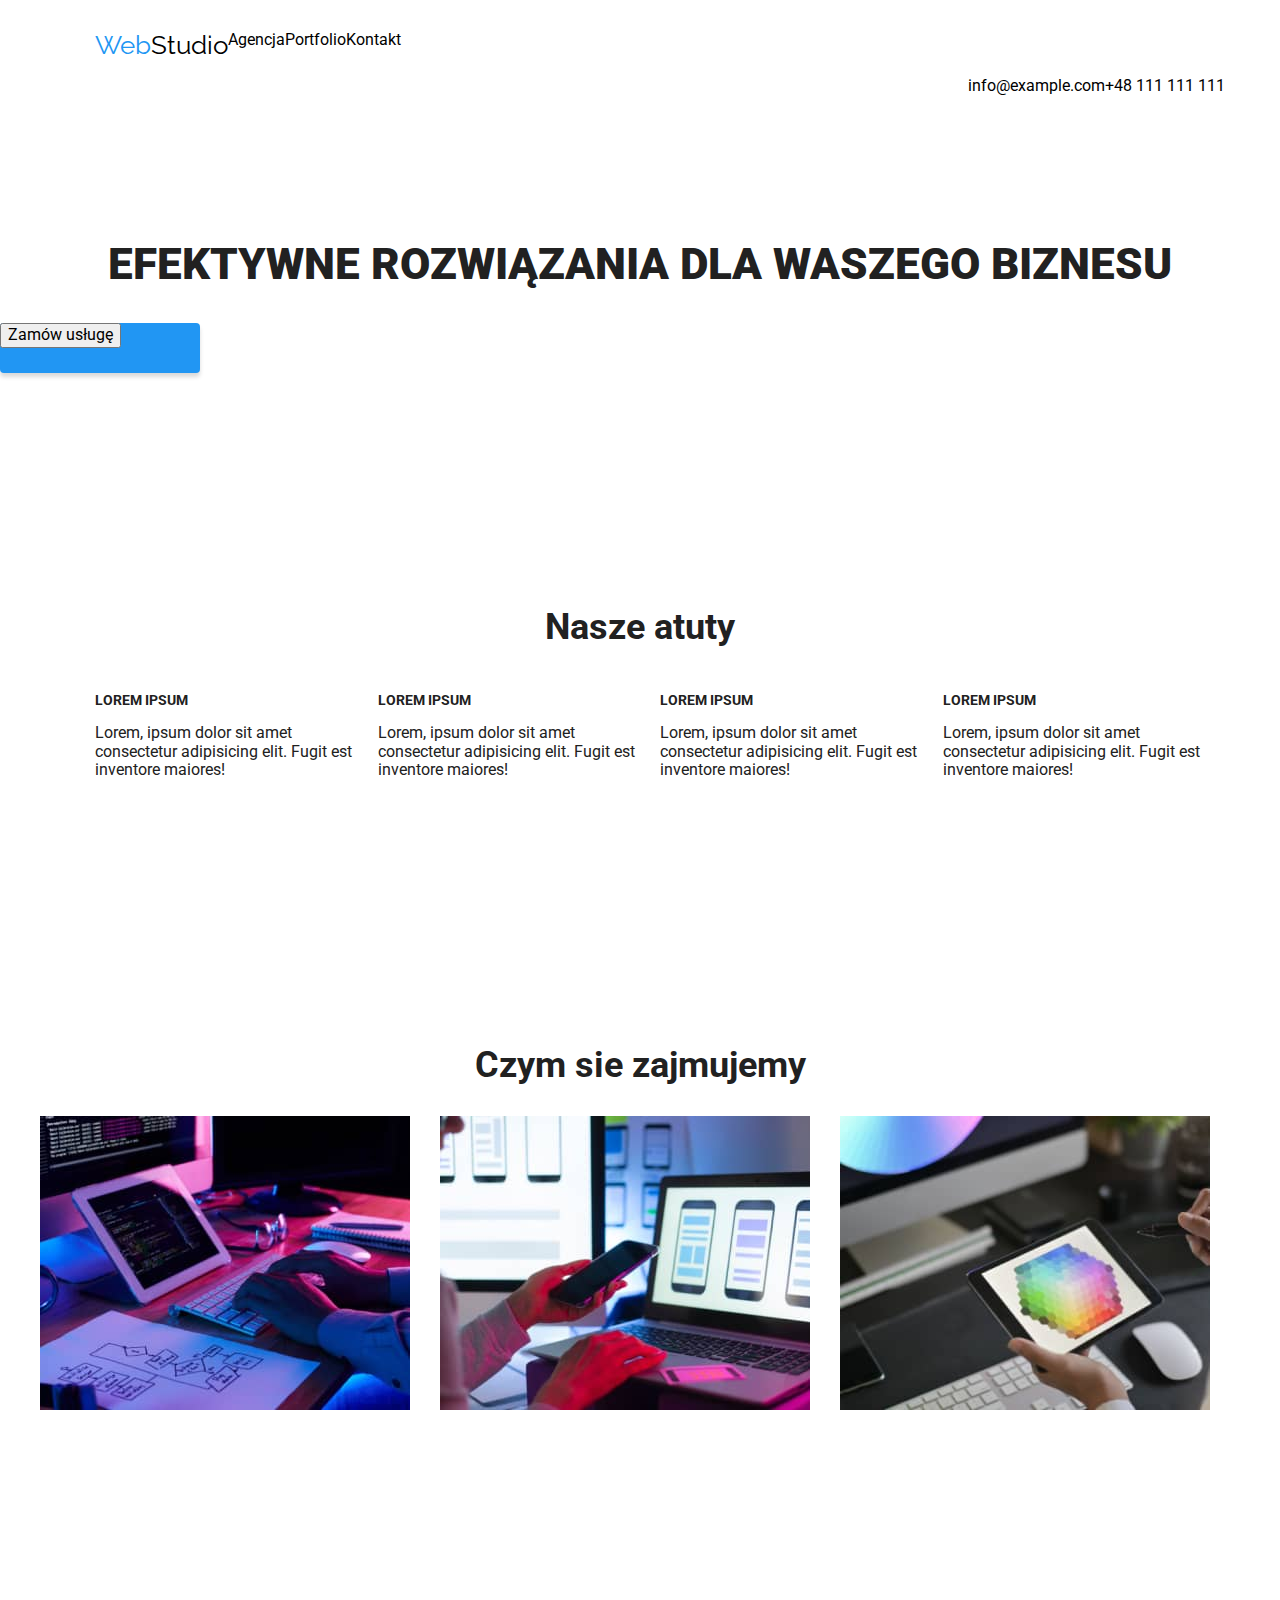
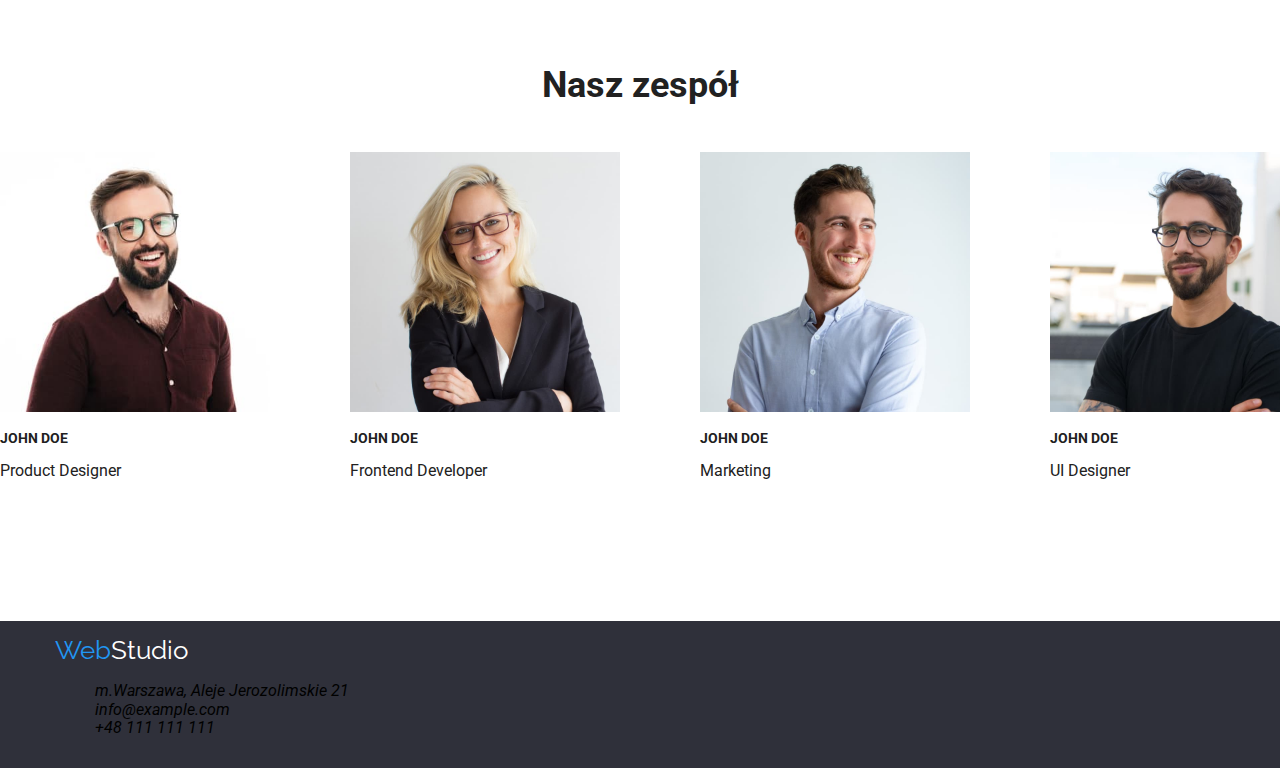
==== commit 135186a8: "Update index.html" ====
--- a/index.html
+++ b/index.html
@@ -36,10 +36,13 @@
       </div>
     </header>
     <main>
-      <section class="section" class="dark-panel">
+      <section class="section">
+        <div class="dark-panel">
         <h1 class="section-title">Efektywne rozwiązania dla waszego biznesu</h1>
-        <button class="button" class="box-button" id="Zamów" ">Zamów usługę</button>
-  
+        <div class="box-button">
+        <button class="button" id="Zamów" ">Zamów usługę</button>
+      </div>
+        </div>
       </section>
       <section class="section">
         <div class="container">
--- a/css/styles.css
+++ b/css/styles.css
@@ -119,7 +119,10 @@
 }
 
 .list-footer {
+  list-style-type: none;
+  display: flex;
   flex-direction: column;
+  color: var(--color-white);
 }
 
 .section-title {
